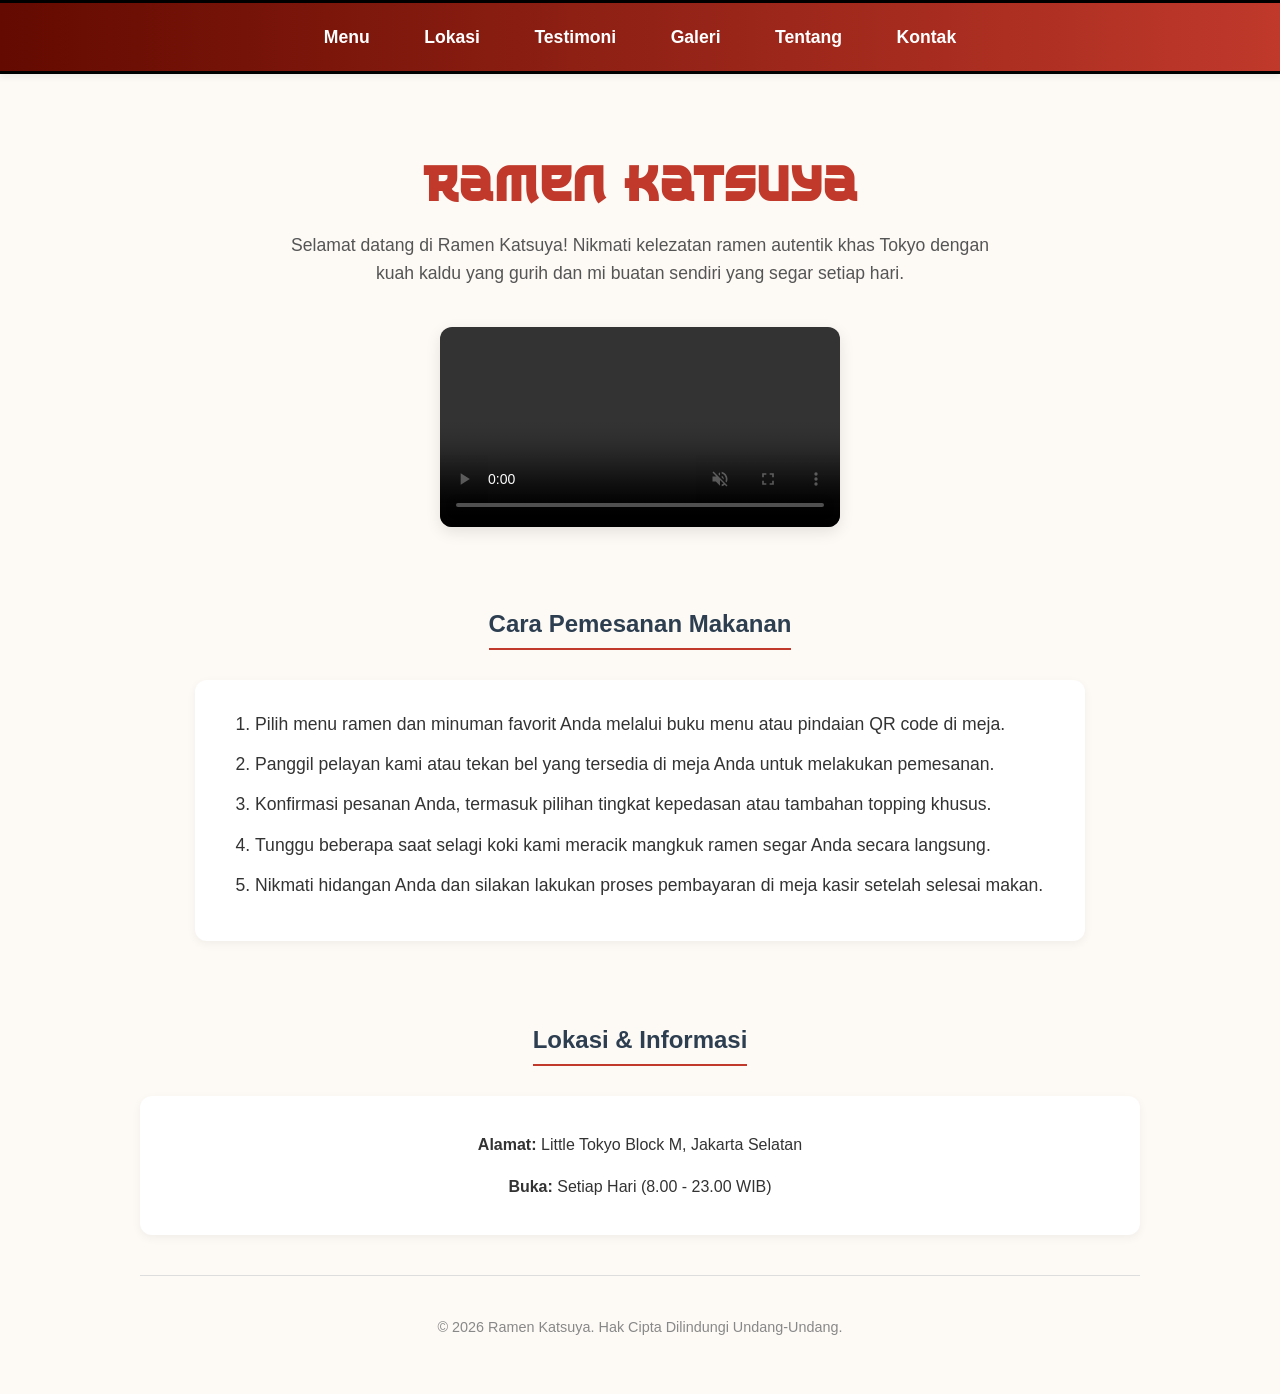
==== index.html @ 41cde4ff "Add files via upload" ====
<!DOCTYPE html>
<html lang="id">
<head>
    <meta charset="UTF-8">
    <meta name="viewport" content="width=device-width, initial-scale=1.0">
    <title>Ramen Katsuya - Beranda & Cara Pesan Menu</title>
    <link rel="stylesheet" href="Layout.css">
</head>
<body>
    <nav class="navbar">
        <a href="menu.html">Menu</a>
        <a href="lokasi.html">Lokasi</a>
        <a href="testimoni.html">Testimoni</a>
        <a href="galeri.html">Galeri</a>
        <a href="tentang.html">Tentang</a>
        <a href="kontak.html">Kontak</a>
    </nav>

    <div class="container">
        <h1>Ramen Katsuya</h1>
        <p class="header-text">Selamat datang di Ramen Katsuya! Nikmati kelezatan ramen autentik khas Tokyo dengan kuah kaldu yang gurih dan mi buatan sendiri yang segar setiap hari.</p>

        <div class="video-container">
            <video controls autoplay muted loop>
                <source src="Video Ramen.mp4" type="video/mp4">
            </video>
        </div>

        <div style="text-align: center;">
            <h2>Cara Pemesanan Makanan</h2>
        </div>
        
        <ol class="order-steps">
            <li>Pilih menu ramen dan minuman favorit Anda melalui buku menu atau pindaian QR code di meja.</li>
            <li>Panggil pelayan kami atau tekan bel yang tersedia di meja Anda untuk melakukan pemesanan.</li>
            <li>Konfirmasi pesanan Anda, termasuk pilihan tingkat kepedasan atau tambahan topping khusus.</li>
            <li>Tunggu beberapa saat selagi koki kami meracik mangkuk ramen segar Anda secara langsung.</li>
            <li>Nikmati hidangan Anda dan silakan lakukan proses pembayaran di meja kasir setelah selesai makan.</li>
        </ol>

        <div style="text-align: center;">
            <h2>Lokasi & Informasi</h2>
        </div>
        <div class="info-section">
            <p><strong>Alamat:</strong> Little Tokyo Block M, Jakarta Selatan</p>
            <p><strong>Buka:</strong> Setiap Hari (8.00 - 23.00 WIB)</p>
        </div>

        <hr>
        <footer>
            <p>&copy; 2026 Ramen Katsuya. Hak Cipta Dilindungi Undang-Undang.</p>
        </footer>
    </div>
</body>
</html>
---- Layout.css ----
@font-face {
            font-family: 'RamenKatsuya';
            src: url('The Last Shuriken.ttf');
        }

        body {
            font-family: 'Segoe UI', Tahoma, Geneva, Verdana, sans-serif;
            background-color: #fdfaf6; 
            color: #333;
            line-height: 1.6;
            margin: 0;
            padding: 0;
        }

        .container {
            max-width: 1000px;
            margin: 0 auto;
            padding: 20px;
        }

        h1 {
            text-align: center;
            color: #c0392b; 
            font-size: 2.8em;
            margin-bottom: 5px;
            letter-spacing: 2px;
            font-family: 'RamenKatsuya', sans-serif;
        }

        h2 {
            text-align: center;
            color: #2c3e50;
            border-bottom: 2px solid #c0392b;
            display: inline-block;
            padding-bottom: 5px;
            margin-top: 40px;
            margin-bottom: 30px;
        }

        .header-text {
            text-align: center;
            font-size: 1.1em;
            color: #555;
            max-width: 700px;
            margin: 0 auto 40px auto;
        }

        ul {
            list-style-type: none; 
            padding: 0;
            display: grid;
            grid-template-columns: repeat(auto-fit, minmax(300px, 1fr));
            gap: 25px; 
        }

        li {
            background-color: #ffffff;
            border-radius: 12px;
            box-shadow: 0 5px 15px rgba(0,0,0,0.08);
            padding: 20px;
            text-align: center;
            transition: transform 0.3s ease, box-shadow 0.3s ease;
        }

        li:hover {
            transform: translateY(-8px);
            box-shadow: 0 12px 20px rgba(0,0,0,0.15);
        }

        li img {
            width: 100%;
            height: 220px;
            object-fit: cover; 
            border-radius: 8px;
            margin-bottom: 15px;
        }

        li h3 {
            color: #c0392b;
            font-size: 1.2em;
            margin: 10px 0;
        }

        li p {
            color: #666;
            font-size: 0.95em;
            margin: 0;
        }

        .info-section {
            text-align: center;
            background-color: #ffffff;
            padding: 20px;
            border-radius: 12px;
            box-shadow: 0 3px 10px rgba(0,0,0,0.05);
            margin-bottom: 30px;
        }

        hr {
            border: 0;
            height: 1px;
            background-color: #ddd;
            margin: 40px 0;
        }

        footer {
            text-align: center;
            color: #888;
            font-size: 0.9em;
            padding-bottom: 20px;
        }
        
        .video-container {
        text-align: center;
        margin: 30px auto;
        max-width: 800px;
        }

        .video-container video, 
        .video-container iframe {
        width: 50%;
        border-radius: 12px;
        box-shadow: 0 5px 15px rgba(0,0,0,0.1);
        }

        .navbar {
            text-align: center;
            background: linear-gradient(to right, #640a00, #c0392b);
            padding: 15px 0;
            box-shadow: 0 4px 6px rgba(0,0,0,0.05);
            border-top: 3px solid #000000;
            border-bottom: 3px solid #000000;
            margin-bottom: 30px;
        }

        .navbar a {
            text-decoration: none;
            color: #ffffff;
            font-size: 1.1em;
            font-weight: bold;
            margin: 0 15px;
            padding: 5px 10px;
            transition: color 0.3s ease, transform 0.3s ease;
            display: inline-block;
        }
        .navbar a:hover {
            color: #c07f2b;
            transform: scale(1.1);
        }
        
        .order-steps {
            background-color: #ffffff;
            border-radius: 12px;
            box-shadow: 0 3px 10px rgba(0,0,0,0.05);
            padding: 30px 30px 30px 60px;
            margin: 0 auto 40px auto;
            max-width: 800px;
        }

        .order-steps li {
            background-color: transparent;
            border-radius: 0;
            box-shadow: none;
            padding: 0;
            text-align: left;
            margin-bottom: 12px;
            font-size: 1.1em;
            color: #333;
        }

        .order-steps li:hover {
            transform: none;
            box-shadow: none;
        }
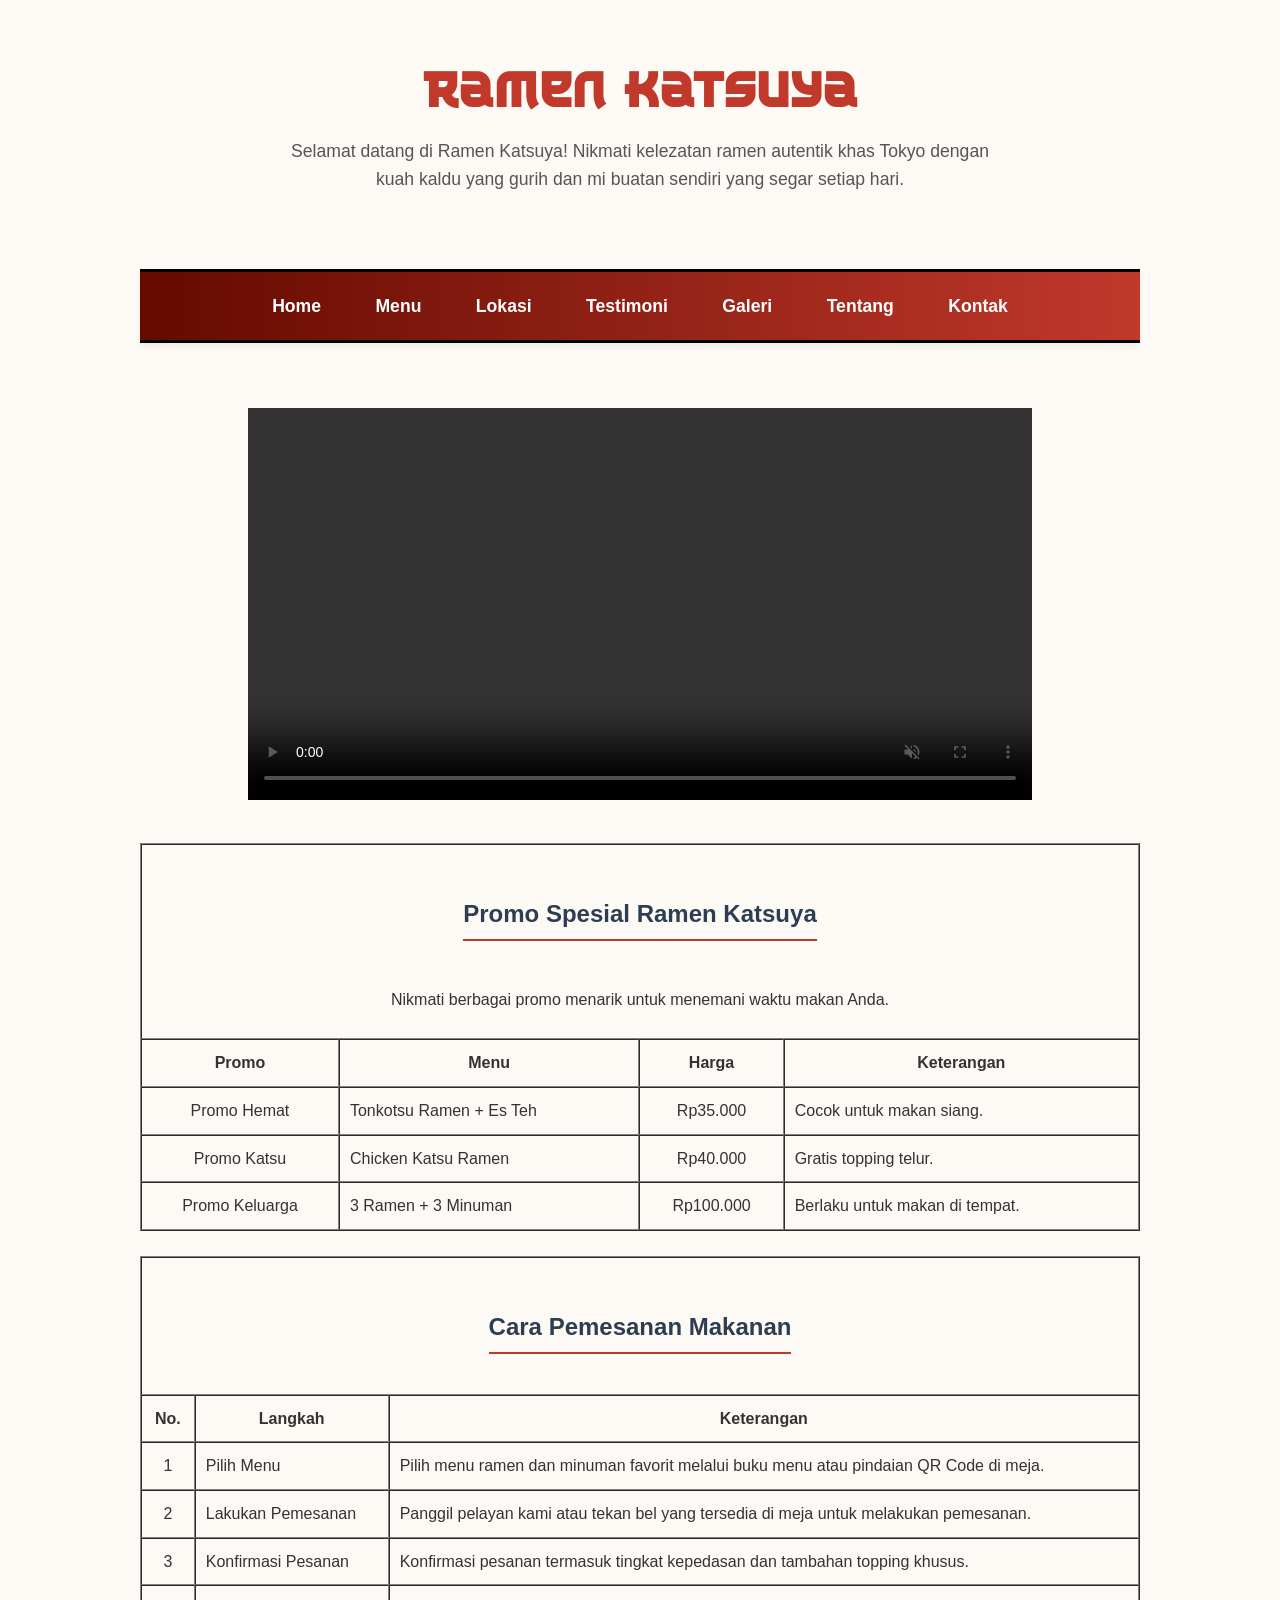
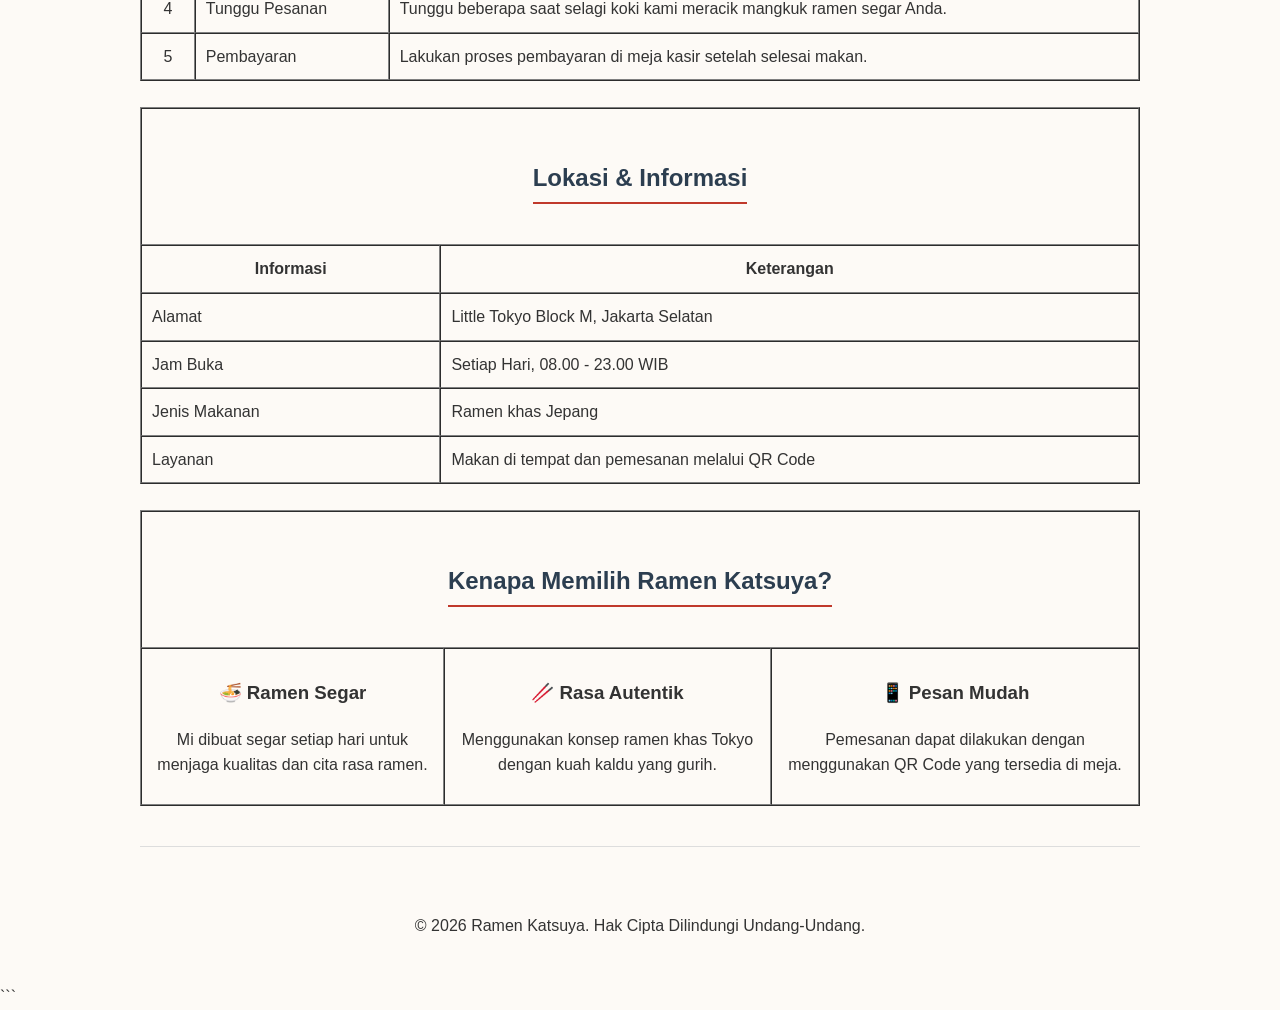
==== commit 9ca6f61e: "index.html" ====
--- a/index.html
+++ b/index.html
@@ -6,50 +6,245 @@
     <title>Ramen Katsuya - Beranda & Cara Pesan Menu</title>
     <link rel="stylesheet" href="Layout.css">
 </head>
+
 <body>
-    <nav class="navbar">
-        <a href="menu.html">Menu</a>
-        <a href="lokasi.html">Lokasi</a>
-        <a href="testimoni.html">Testimoni</a>
-        <a href="galeri.html">Galeri</a>
-        <a href="tentang.html">Tentang</a>
-        <a href="kontak.html">Kontak</a>
+
+    <div class="container">
+
+        <!-- Header -->
+        <table width="100%" cellpadding="10" cellspacing="0">
+            <tr>
+                <td align="center">
+                    <h1>Ramen Katsuya</h1>
+                    <p class="header-text">
+                        Selamat datang di Ramen Katsuya! Nikmati kelezatan ramen
+                        autentik khas Tokyo dengan kuah kaldu yang gurih dan mi
+                        buatan sendiri yang segar setiap hari.
+                    </p>
+                </td>
+            </tr>
+        </table>
+
+        <br>
+
+        <nav class="navbar">
+            <a href="index.html">Home</a>
+            <a href="menu.html">Menu</a>
+            <a href="lokasi.html">Lokasi</a>
+            <a href="testimoni.html">Testimoni</a>
+            <a href="galeri.html">Galeri</a>
+            <a href="tentang.html">Tentang</a>
+            <a href="kontak.html">Kontak</a>
     </nav>
 
-    <div class="container">
-        <h1>Ramen Katsuya</h1>
-        <p class="header-text">Selamat datang di Ramen Katsuya! Nikmati kelezatan ramen autentik khas Tokyo dengan kuah kaldu yang gurih dan mi buatan sendiri yang segar setiap hari.</p>
-
-        <div class="video-container">
-            <video controls autoplay muted loop>
-                <source src="Video Ramen.mp4" type="video/mp4">
-            </video>
-        </div>
-
-        <div style="text-align: center;">
-            <h2>Cara Pemesanan Makanan</h2>
-        </div>
-        
-        <ol class="order-steps">
-            <li>Pilih menu ramen dan minuman favorit Anda melalui buku menu atau pindaian QR code di meja.</li>
-            <li>Panggil pelayan kami atau tekan bel yang tersedia di meja Anda untuk melakukan pemesanan.</li>
-            <li>Konfirmasi pesanan Anda, termasuk pilihan tingkat kepedasan atau tambahan topping khusus.</li>
-            <li>Tunggu beberapa saat selagi koki kami meracik mangkuk ramen segar Anda secara langsung.</li>
-            <li>Nikmati hidangan Anda dan silakan lakukan proses pembayaran di meja kasir setelah selesai makan.</li>
-        </ol>
-
-        <div style="text-align: center;">
-            <h2>Lokasi & Informasi</h2>
-        </div>
-        <div class="info-section">
-            <p><strong>Alamat:</strong> Little Tokyo Block M, Jakarta Selatan</p>
-            <p><strong>Buka:</strong> Setiap Hari (8.00 - 23.00 WIB)</p>
-        </div>
+
+        <br>
+
+        <!-- Video -->
+        <table width="100%" cellpadding="10" cellspacing="0">
+            <tr>
+                <td align="center">
+                    <video controls autoplay muted loop width="80%">
+                        <source src="Video Ramen.mp4" type="video/mp4">
+                        Browser Anda tidak mendukung video.
+                    </video>
+                </td>
+            </tr>
+        </table>
+
+        <br>
+
+        <!-- Promo -->
+        <table border="1" width="100%" cellpadding="10" cellspacing="0">
+            <tr>
+                <td colspan="4" align="center">
+                    <h2>Promo Spesial Ramen Katsuya</h2>
+                    <p>
+                        Nikmati berbagai promo menarik untuk menemani waktu makan Anda.
+                    </p>
+                </td>
+            </tr>
+
+            <tr align="center">
+                <th>Promo</th>
+                <th>Menu</th>
+                <th>Harga</th>
+                <th>Keterangan</th>
+            </tr>
+
+            <tr>
+                <td align="center">Promo Hemat</td>
+                <td>Tonkotsu Ramen + Es Teh</td>
+                <td align="center">Rp35.000</td>
+                <td>Cocok untuk makan siang.</td>
+            </tr>
+
+            <tr>
+                <td align="center">Promo Katsu</td>
+                <td>Chicken Katsu Ramen</td>
+                <td align="center">Rp40.000</td>
+                <td>Gratis topping telur.</td>
+            </tr>
+
+            <tr>
+                <td align="center">Promo Keluarga</td>
+                <td>3 Ramen + 3 Minuman</td>
+                <td align="center">Rp100.000</td>
+                <td>Berlaku untuk makan di tempat.</td>
+            </tr>
+        </table>
+
+        <br>
+
+        <!-- Cara Pemesanan -->
+        <table border="1" width="100%" cellpadding="10" cellspacing="0">
+            <tr>
+                <td colspan="3" align="center">
+                    <h2>Cara Pemesanan Makanan</h2>
+                </td>
+            </tr>
+
+            <tr align="center">
+                <th>No.</th>
+                <th>Langkah</th>
+                <th>Keterangan</th>
+            </tr>
+
+            <tr>
+                <td align="center">1</td>
+                <td>Pilih Menu</td>
+                <td>
+                    Pilih menu ramen dan minuman favorit melalui buku menu
+                    atau pindaian QR Code di meja.
+                </td>
+            </tr>
+
+            <tr>
+                <td align="center">2</td>
+                <td>Lakukan Pemesanan</td>
+                <td>
+                    Panggil pelayan kami atau tekan bel yang tersedia
+                    di meja untuk melakukan pemesanan.
+                </td>
+            </tr>
+
+            <tr>
+                <td align="center">3</td>
+                <td>Konfirmasi Pesanan</td>
+                <td>
+                    Konfirmasi pesanan termasuk tingkat kepedasan
+                    dan tambahan topping khusus.
+                </td>
+            </tr>
+
+            <tr>
+                <td align="center">4</td>
+                <td>Tunggu Pesanan</td>
+                <td>
+                    Tunggu beberapa saat selagi koki kami meracik
+                    mangkuk ramen segar Anda.
+                </td>
+            </tr>
+
+            <tr>
+                <td align="center">5</td>
+                <td>Pembayaran</td>
+                <td>
+                    Lakukan proses pembayaran di meja kasir
+                    setelah selesai makan.
+                </td>
+            </tr>
+        </table>
+
+        <br>
+
+        <!-- Informasi Restoran -->
+        <table border="1" width="100%" cellpadding="10" cellspacing="0">
+            <tr>
+                <td colspan="2" align="center">
+                    <h2>Lokasi & Informasi</h2>
+                </td>
+            </tr>
+
+            <tr>
+                <th width="30%">Informasi</th>
+                <th>Keterangan</th>
+            </tr>
+
+            <tr>
+                <td>Alamat</td>
+                <td>Little Tokyo Block M, Jakarta Selatan</td>
+            </tr>
+
+            <tr>
+                <td>Jam Buka</td>
+                <td>Setiap Hari, 08.00 - 23.00 WIB</td>
+            </tr>
+
+            <tr>
+                <td>Jenis Makanan</td>
+                <td>Ramen khas Jepang</td>
+            </tr>
+
+            <tr>
+                <td>Layanan</td>
+                <td>Makan di tempat dan pemesanan melalui QR Code</td>
+            </tr>
+        </table>
+
+        <br>
+
+        <!-- Highlight Restoran -->
+        <table border="1" width="100%" cellpadding="10" cellspacing="0">
+            <tr>
+                <td colspan="3" align="center">
+                    <h2>Kenapa Memilih Ramen Katsuya?</h2>
+                </td>
+            </tr>
+
+            <tr align="center">
+                <td>
+                    <h3>🍜 Ramen Segar</h3>
+                    <p>
+                        Mi dibuat segar setiap hari untuk menjaga kualitas
+                        dan cita rasa ramen.
+                    </p>
+                </td>
+
+                <td>
+                    <h3>🥢 Rasa Autentik</h3>
+                    <p>
+                        Menggunakan konsep ramen khas Tokyo dengan
+                        kuah kaldu yang gurih.
+                    </p>
+                </td>
+
+                <td>
+                    <h3>📱 Pesan Mudah</h3>
+                    <p>
+                        Pemesanan dapat dilakukan dengan menggunakan
+                        QR Code yang tersedia di meja.
+                    </p>
+                </td>
+            </tr>
+        </table>
 
         <hr>
-        <footer>
-            <p>&copy; 2026 Ramen Katsuya. Hak Cipta Dilindungi Undang-Undang.</p>
-        </footer>
+
+        <!-- Footer -->
+        <table width="100%" cellpadding="10" cellspacing="0">
+            <tr>
+                <td align="center">
+                    <p>
+                        &copy; 2026 Ramen Katsuya.
+                        Hak Cipta Dilindungi Undang-Undang.
+                    </p>
+                </td>
+            </tr>
+        </table>
+
     </div>
+
 </body>
-</html>+</html>
+```
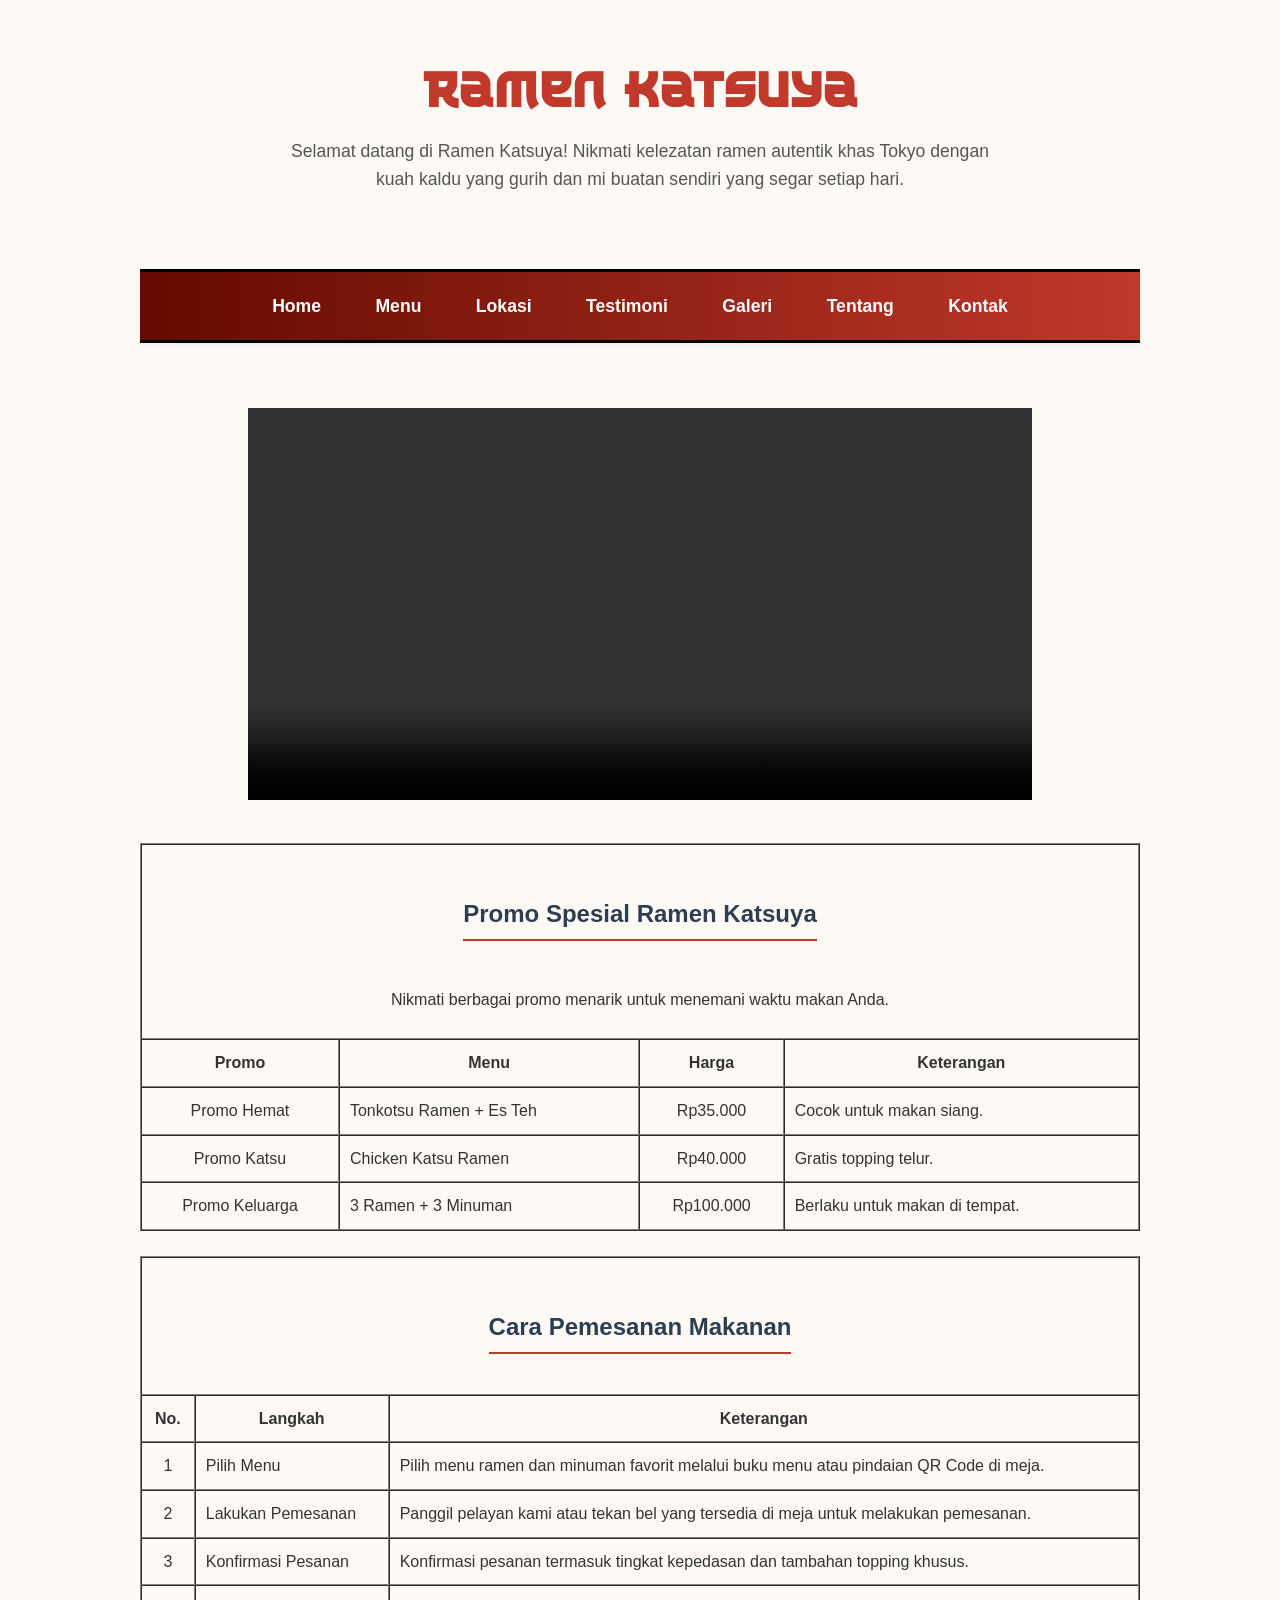
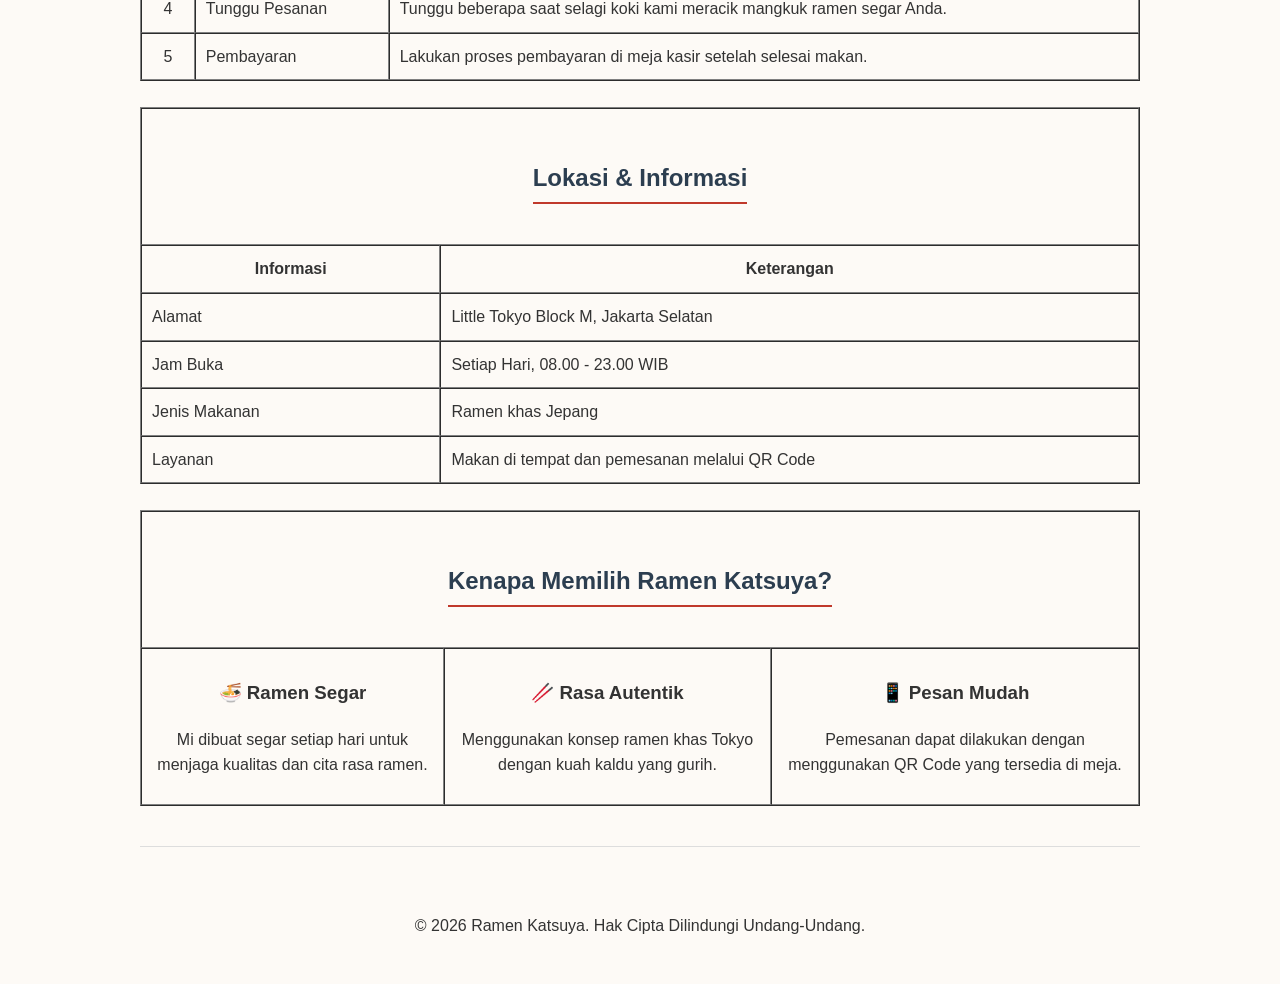
==== commit 2e89971c: "Add files via upload" ====
--- a/index.html
+++ b/index.html
@@ -11,7 +11,6 @@
 
     <div class="container">
 
-        <!-- Header -->
         <table width="100%" cellpadding="10" cellspacing="0">
             <tr>
                 <td align="center">
@@ -40,7 +39,6 @@
 
         <br>
 
-        <!-- Video -->
         <table width="100%" cellpadding="10" cellspacing="0">
             <tr>
                 <td align="center">
@@ -54,7 +52,6 @@
 
         <br>
 
-        <!-- Promo -->
         <table border="1" width="100%" cellpadding="10" cellspacing="0">
             <tr>
                 <td colspan="4" align="center">
@@ -96,7 +93,6 @@
 
         <br>
 
-        <!-- Cara Pemesanan -->
         <table border="1" width="100%" cellpadding="10" cellspacing="0">
             <tr>
                 <td colspan="3" align="center">
@@ -158,7 +154,6 @@
 
         <br>
 
-        <!-- Informasi Restoran -->
         <table border="1" width="100%" cellpadding="10" cellspacing="0">
             <tr>
                 <td colspan="2" align="center">
@@ -193,8 +188,6 @@
         </table>
 
         <br>
-
-        <!-- Highlight Restoran -->
         <table border="1" width="100%" cellpadding="10" cellspacing="0">
             <tr>
                 <td colspan="3" align="center">
@@ -231,7 +224,6 @@
 
         <hr>
 
-        <!-- Footer -->
         <table width="100%" cellpadding="10" cellspacing="0">
             <tr>
                 <td align="center">
@@ -247,4 +239,3 @@
 
 </body>
 </html>
-```
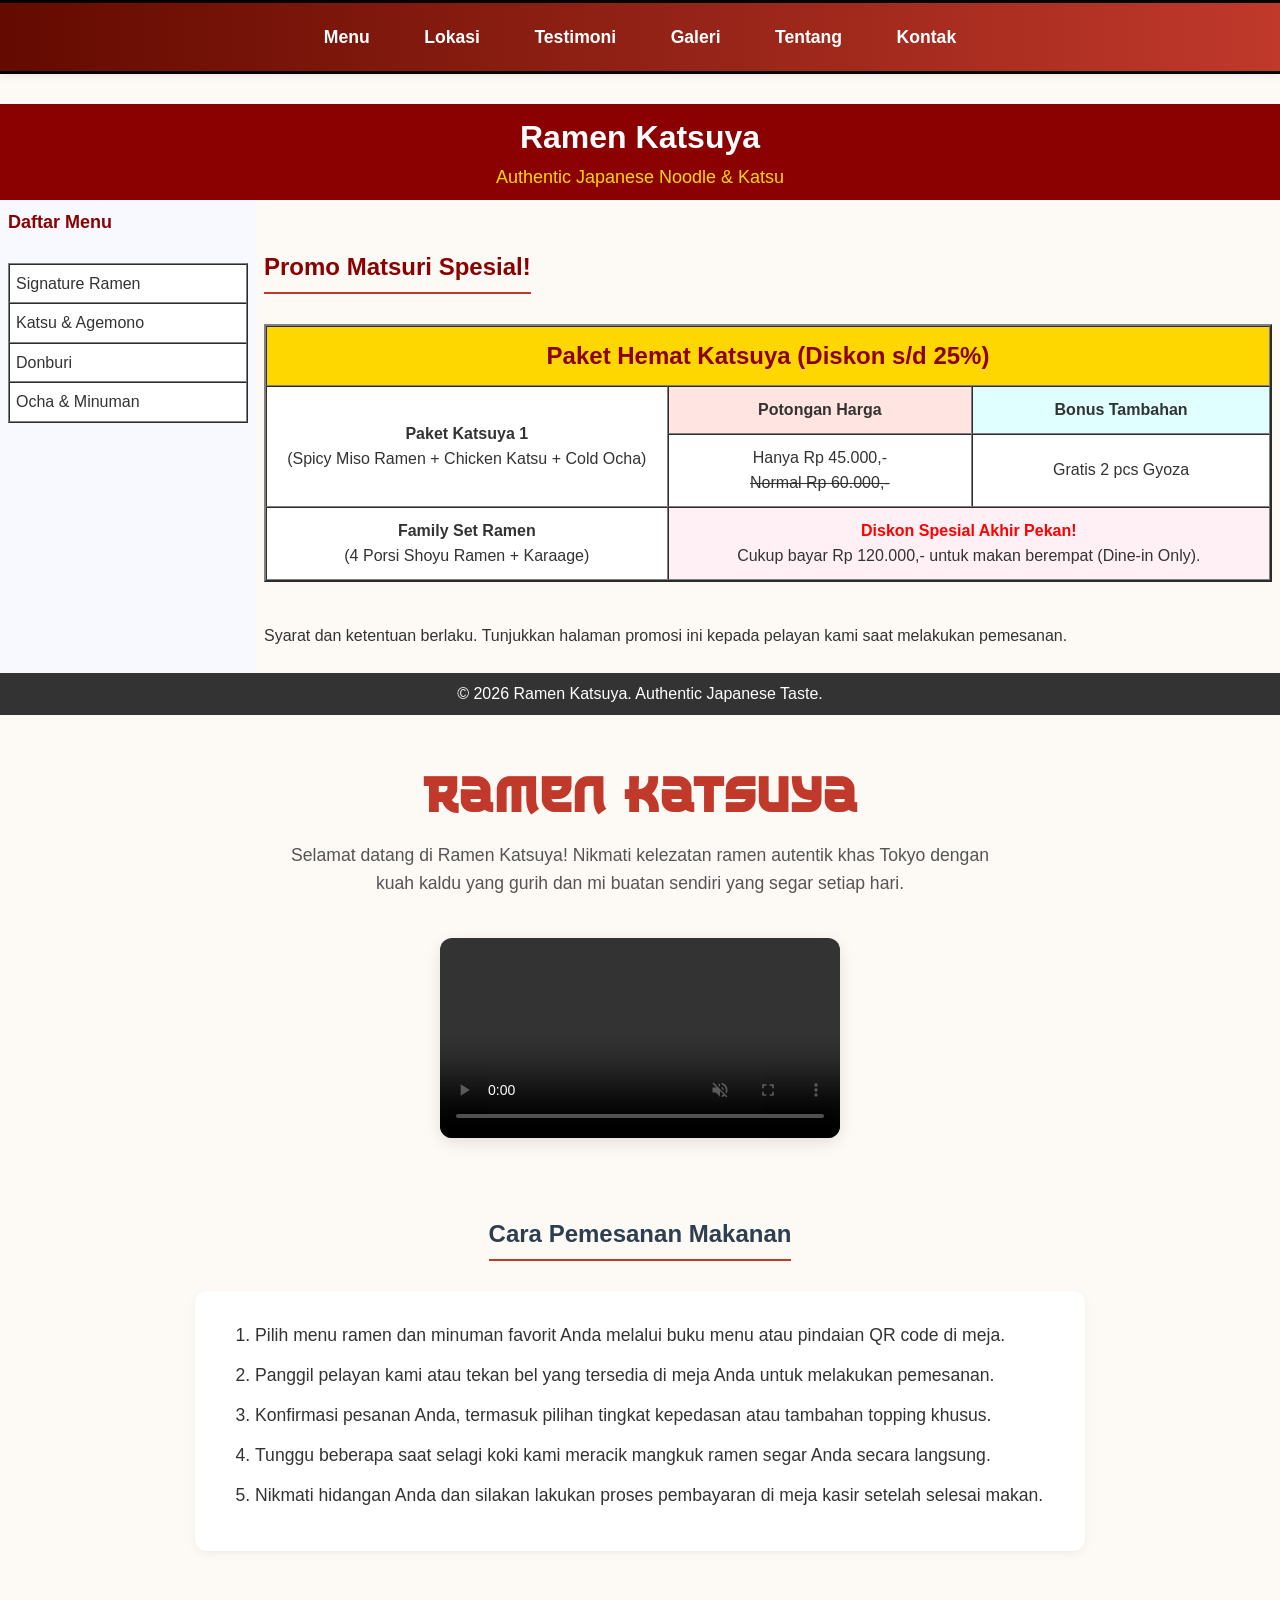
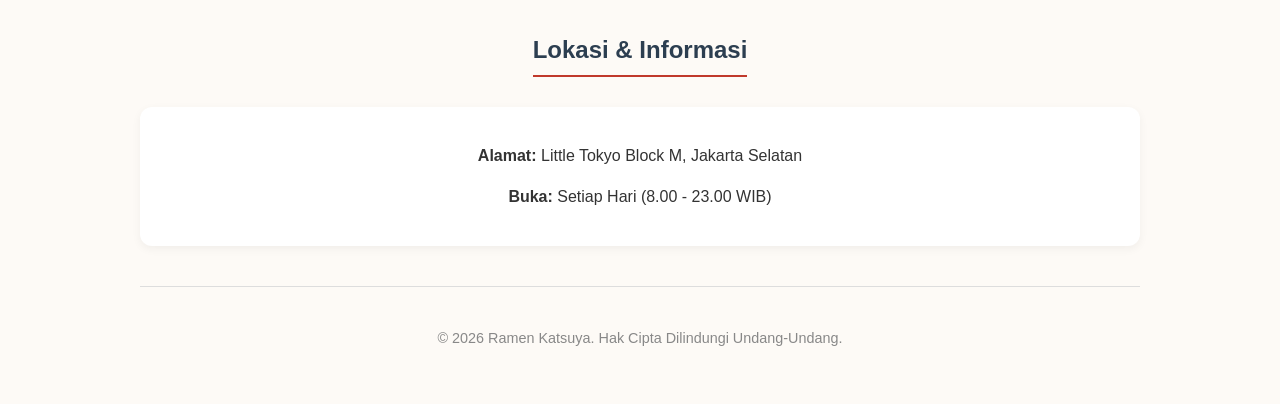
==== commit 1ab2548b: "Update index.html" ====
--- a/index.html
+++ b/index.html
@@ -3,239 +3,132 @@
 <head>
     <meta charset="UTF-8">
     <meta name="viewport" content="width=device-width, initial-scale=1.0">
-    <title>Ramen Katsuya - Beranda & Cara Pesan Menu</title>
+    <title>Ramen Katsuya - Beranda & Cara Pesan</title>
     <link rel="stylesheet" href="Layout.css">
 </head>
+<body>
+    <!-- Navigasi -->
+    <nav class="navbar">
+        <a href="menu.html">Menu</a>
+        <a href="lokasi.html">Lokasi</a>
+        <a href="testimoni.html">Testimoni</a>
+        <a href="galeri.html">Galeri</a>
+        <a href="tentang.html">Tentang</a>
+        <a href="kontak.html">Kontak</a>
+    </nav>
 
-<body>
+    <!-- Tabel Layout Utama -->
+    <table border="0" width="100%" cellpadding="8" cellspacing="0">
+        
+        <!-- Header Restoran -->
+        <tr>
+            <td colspan="2" bgcolor="#8B0000" align="center">
+                <font face="Arial" size="6" color="#FFFFFF"><b>Ramen Katsuya</b></font><br>
+                <font face="Arial" size="4" color="#FFD700">Authentic Japanese Noodle & Katsu</font>
+            </td>
+        </tr>
+
+        <!-- Bagian Tengah (Sidebar dan Konten Utama) -->
+        <tr>
+            <!-- Sidebar Kiri (Kategori Menu) -->
+            <td width="20%" valign="top" bgcolor="#F8F8FF">
+                <font face="Arial" size="4" color="#8B0000"><b>Daftar Menu</b></font><br><br>
+                <!-- Tabel Bersarang (Nested Table) untuk menu -->
+                <table border="1" width="100%" cellspacing="0" cellpadding="6">
+                    <tr><td bgcolor="#FFFFFF"><font face="Arial">Signature Ramen</font></td></tr>
+                    <tr><td bgcolor="#FFFFFF"><font face="Arial">Katsu & Agemono</font></td></tr>
+                    <tr><td bgcolor="#FFFFFF"><font face="Arial">Donburi</font></td></tr>
+                    <tr><td bgcolor="#FFFFFF"><font face="Arial">Ocha & Minuman</font></td></tr>
+                </table>
+            </td>
+
+            <!-- Konten Utama Kanan (Promosi) -->
+            <td width="80%" valign="top">
+                <h2 align="center"><font face="Arial" color="#8B0000">Promo Matsuri Spesial!</font></h2>
+                
+                <!-- Tabel Promosi Memaksimalkan Rowspan dan Colspan -->
+                <table border="2" width="100%" cellpadding="10" cellspacing="0">
+                    <tr align="center" bgcolor="#FFD700">
+                        <!-- Menggabungkan 3 kolom untuk judul tabel -->
+                        <th colspan="3"><font face="Arial" size="5" color="#8B0000">Paket Hemat Katsuya (Diskon s/d 25%)</font></th>
+                    </tr>
+                    
+                    <tr align="center">
+                        <!-- Menggabungkan 2 baris untuk area gambar produk -->
+                        <td rowspan="2" width="40%" bgcolor="#FFFFFF">
+                            <font face="Arial"><b>Paket Katsuya 1</b><br>
+                            (Spicy Miso Ramen + Chicken Katsu + Cold Ocha)</font>
+                        </td>
+                        <td bgcolor="#FFE4E1"><font face="Arial"><b>Potongan Harga</b></font></td>
+                        <td bgcolor="#E0FFFF"><font face="Arial"><b>Bonus Tambahan</b></font></td>
+                    </tr>
+                    
+                    <tr align="center" bgcolor="#FFFFFF">
+                        <!-- Melengkapi sisa kolom dari rowspan di atas -->
+                        <td><font face="Arial">Hanya Rp 45.000,-<br><s>Normal Rp 60.000,-</s></font></td>
+                        <td><font face="Arial">Gratis 2 pcs Gyoza</font></td>
+                    </tr>
+                    
+                    <tr align="center" bgcolor="#FFFFFF">
+                        <td><font face="Arial"><b>Family Set Ramen</b><br>(4 Porsi Shoyu Ramen + Karaage)</font></td>
+                        <!-- Menggabungkan 2 kolom untuk area deskripsi promo -->
+                        <td colspan="2" bgcolor="#FFF0F5">
+                            <font face="Arial" color="red"><b>Diskon Spesial Akhir Pekan!</b></font><br>
+                            <font face="Arial">Cukup bayar Rp 120.000,- untuk makan berempat (Dine-in Only).</font>
+                        </td>
+                    </tr>
+                </table>
+                <br>
+                <p align="justify"><font face="Arial">Syarat dan ketentuan berlaku. Tunjukkan halaman promosi ini kepada pelayan kami saat melakukan pemesanan.</font></p>
+            </td>
+        </tr>
+
+        <!-- Footer -->
+        <tr>
+            <td colspan="2" bgcolor="#333333" align="center">
+                <font color="white" face="Arial">&copy; 2026 Ramen Katsuya. Authentic Japanese Taste.</font>
+            </td>
+        </tr>
+    </table>
 
     <div class="container">
+        <!-- Sambutan -->
+        <h1>Ramen Katsuya</h1>
+        <p class="header-text">Selamat datang di Ramen Katsuya! Nikmati kelezatan ramen autentik khas Tokyo dengan kuah kaldu yang gurih dan mi buatan sendiri yang segar setiap hari.</p>
 
-        <table width="100%" cellpadding="10" cellspacing="0">
-            <tr>
-                <td align="center">
-                    <h1>Ramen Katsuya</h1>
-                    <p class="header-text">
-                        Selamat datang di Ramen Katsuya! Nikmati kelezatan ramen
-                        autentik khas Tokyo dengan kuah kaldu yang gurih dan mi
-                        buatan sendiri yang segar setiap hari.
-                    </p>
-                </td>
-            </tr>
-        </table>
+        <!-- Video Promo -->
+        <div class="video-container">
+            <video controls autoplay muted loop>
+                <source src="Video Ramen.mp4" type="video/mp4">
+            </video>
+        </div>
 
-        <br>
+        <!-- 5 Langkah Cara Pemesanan (Ordered List) -->
+        <div style="text-align: center;">
+            <h2>Cara Pemesanan Makanan</h2>
+        </div>
+        
+        <ol class="order-steps">
+            <li>Pilih menu ramen dan minuman favorit Anda melalui buku menu atau pindaian QR code di meja.</li>
+            <li>Panggil pelayan kami atau tekan bel yang tersedia di meja Anda untuk melakukan pemesanan.</li>
+            <li>Konfirmasi pesanan Anda, termasuk pilihan tingkat kepedasan atau tambahan topping khusus.</li>
+            <li>Tunggu beberapa saat selagi koki kami meracik mangkuk ramen segar Anda secara langsung.</li>
+            <li>Nikmati hidangan Anda dan silakan lakukan proses pembayaran di meja kasir setelah selesai makan.</li>
+        </ol>
 
-        <nav class="navbar">
-            <a href="index.html">Home</a>
-            <a href="menu.html">Menu</a>
-            <a href="lokasi.html">Lokasi</a>
-            <a href="testimoni.html">Testimoni</a>
-            <a href="galeri.html">Galeri</a>
-            <a href="tentang.html">Tentang</a>
-            <a href="kontak.html">Kontak</a>
-    </nav>
-
-
-        <br>
-
-        <table width="100%" cellpadding="10" cellspacing="0">
-            <tr>
-                <td align="center">
-                    <video controls autoplay muted loop width="80%">
-                        <source src="Video Ramen.mp4" type="video/mp4">
-                        Browser Anda tidak mendukung video.
-                    </video>
-                </td>
-            </tr>
-        </table>
-
-        <br>
-
-        <table border="1" width="100%" cellpadding="10" cellspacing="0">
-            <tr>
-                <td colspan="4" align="center">
-                    <h2>Promo Spesial Ramen Katsuya</h2>
-                    <p>
-                        Nikmati berbagai promo menarik untuk menemani waktu makan Anda.
-                    </p>
-                </td>
-            </tr>
-
-            <tr align="center">
-                <th>Promo</th>
-                <th>Menu</th>
-                <th>Harga</th>
-                <th>Keterangan</th>
-            </tr>
-
-            <tr>
-                <td align="center">Promo Hemat</td>
-                <td>Tonkotsu Ramen + Es Teh</td>
-                <td align="center">Rp35.000</td>
-                <td>Cocok untuk makan siang.</td>
-            </tr>
-
-            <tr>
-                <td align="center">Promo Katsu</td>
-                <td>Chicken Katsu Ramen</td>
-                <td align="center">Rp40.000</td>
-                <td>Gratis topping telur.</td>
-            </tr>
-
-            <tr>
-                <td align="center">Promo Keluarga</td>
-                <td>3 Ramen + 3 Minuman</td>
-                <td align="center">Rp100.000</td>
-                <td>Berlaku untuk makan di tempat.</td>
-            </tr>
-        </table>
-
-        <br>
-
-        <table border="1" width="100%" cellpadding="10" cellspacing="0">
-            <tr>
-                <td colspan="3" align="center">
-                    <h2>Cara Pemesanan Makanan</h2>
-                </td>
-            </tr>
-
-            <tr align="center">
-                <th>No.</th>
-                <th>Langkah</th>
-                <th>Keterangan</th>
-            </tr>
-
-            <tr>
-                <td align="center">1</td>
-                <td>Pilih Menu</td>
-                <td>
-                    Pilih menu ramen dan minuman favorit melalui buku menu
-                    atau pindaian QR Code di meja.
-                </td>
-            </tr>
-
-            <tr>
-                <td align="center">2</td>
-                <td>Lakukan Pemesanan</td>
-                <td>
-                    Panggil pelayan kami atau tekan bel yang tersedia
-                    di meja untuk melakukan pemesanan.
-                </td>
-            </tr>
-
-            <tr>
-                <td align="center">3</td>
-                <td>Konfirmasi Pesanan</td>
-                <td>
-                    Konfirmasi pesanan termasuk tingkat kepedasan
-                    dan tambahan topping khusus.
-                </td>
-            </tr>
-
-            <tr>
-                <td align="center">4</td>
-                <td>Tunggu Pesanan</td>
-                <td>
-                    Tunggu beberapa saat selagi koki kami meracik
-                    mangkuk ramen segar Anda.
-                </td>
-            </tr>
-
-            <tr>
-                <td align="center">5</td>
-                <td>Pembayaran</td>
-                <td>
-                    Lakukan proses pembayaran di meja kasir
-                    setelah selesai makan.
-                </td>
-            </tr>
-        </table>
-
-        <br>
-
-        <table border="1" width="100%" cellpadding="10" cellspacing="0">
-            <tr>
-                <td colspan="2" align="center">
-                    <h2>Lokasi & Informasi</h2>
-                </td>
-            </tr>
-
-            <tr>
-                <th width="30%">Informasi</th>
-                <th>Keterangan</th>
-            </tr>
-
-            <tr>
-                <td>Alamat</td>
-                <td>Little Tokyo Block M, Jakarta Selatan</td>
-            </tr>
-
-            <tr>
-                <td>Jam Buka</td>
-                <td>Setiap Hari, 08.00 - 23.00 WIB</td>
-            </tr>
-
-            <tr>
-                <td>Jenis Makanan</td>
-                <td>Ramen khas Jepang</td>
-            </tr>
-
-            <tr>
-                <td>Layanan</td>
-                <td>Makan di tempat dan pemesanan melalui QR Code</td>
-            </tr>
-        </table>
-
-        <br>
-        <table border="1" width="100%" cellpadding="10" cellspacing="0">
-            <tr>
-                <td colspan="3" align="center">
-                    <h2>Kenapa Memilih Ramen Katsuya?</h2>
-                </td>
-            </tr>
-
-            <tr align="center">
-                <td>
-                    <h3>🍜 Ramen Segar</h3>
-                    <p>
-                        Mi dibuat segar setiap hari untuk menjaga kualitas
-                        dan cita rasa ramen.
-                    </p>
-                </td>
-
-                <td>
-                    <h3>🥢 Rasa Autentik</h3>
-                    <p>
-                        Menggunakan konsep ramen khas Tokyo dengan
-                        kuah kaldu yang gurih.
-                    </p>
-                </td>
-
-                <td>
-                    <h3>📱 Pesan Mudah</h3>
-                    <p>
-                        Pemesanan dapat dilakukan dengan menggunakan
-                        QR Code yang tersedia di meja.
-                    </p>
-                </td>
-            </tr>
-        </table>
+        <!-- Informasi Lokasi -->
+        <div style="text-align: center;">
+            <h2>Lokasi & Informasi</h2>
+        </div>
+        <div class="info-section">
+            <p><strong>Alamat:</strong> Little Tokyo Block M, Jakarta Selatan</p>
+            <p><strong>Buka:</strong> Setiap Hari (8.00 - 23.00 WIB)</p>
+        </div>
 
         <hr>
-
-        <table width="100%" cellpadding="10" cellspacing="0">
-            <tr>
-                <td align="center">
-                    <p>
-                        &copy; 2026 Ramen Katsuya.
-                        Hak Cipta Dilindungi Undang-Undang.
-                    </p>
-                </td>
-            </tr>
-        </table>
-
+        <footer>
+            <p>&copy; 2026 Ramen Katsuya. Hak Cipta Dilindungi Undang-Undang.</p>
+        </footer>
     </div>
-
 </body>
 </html>
